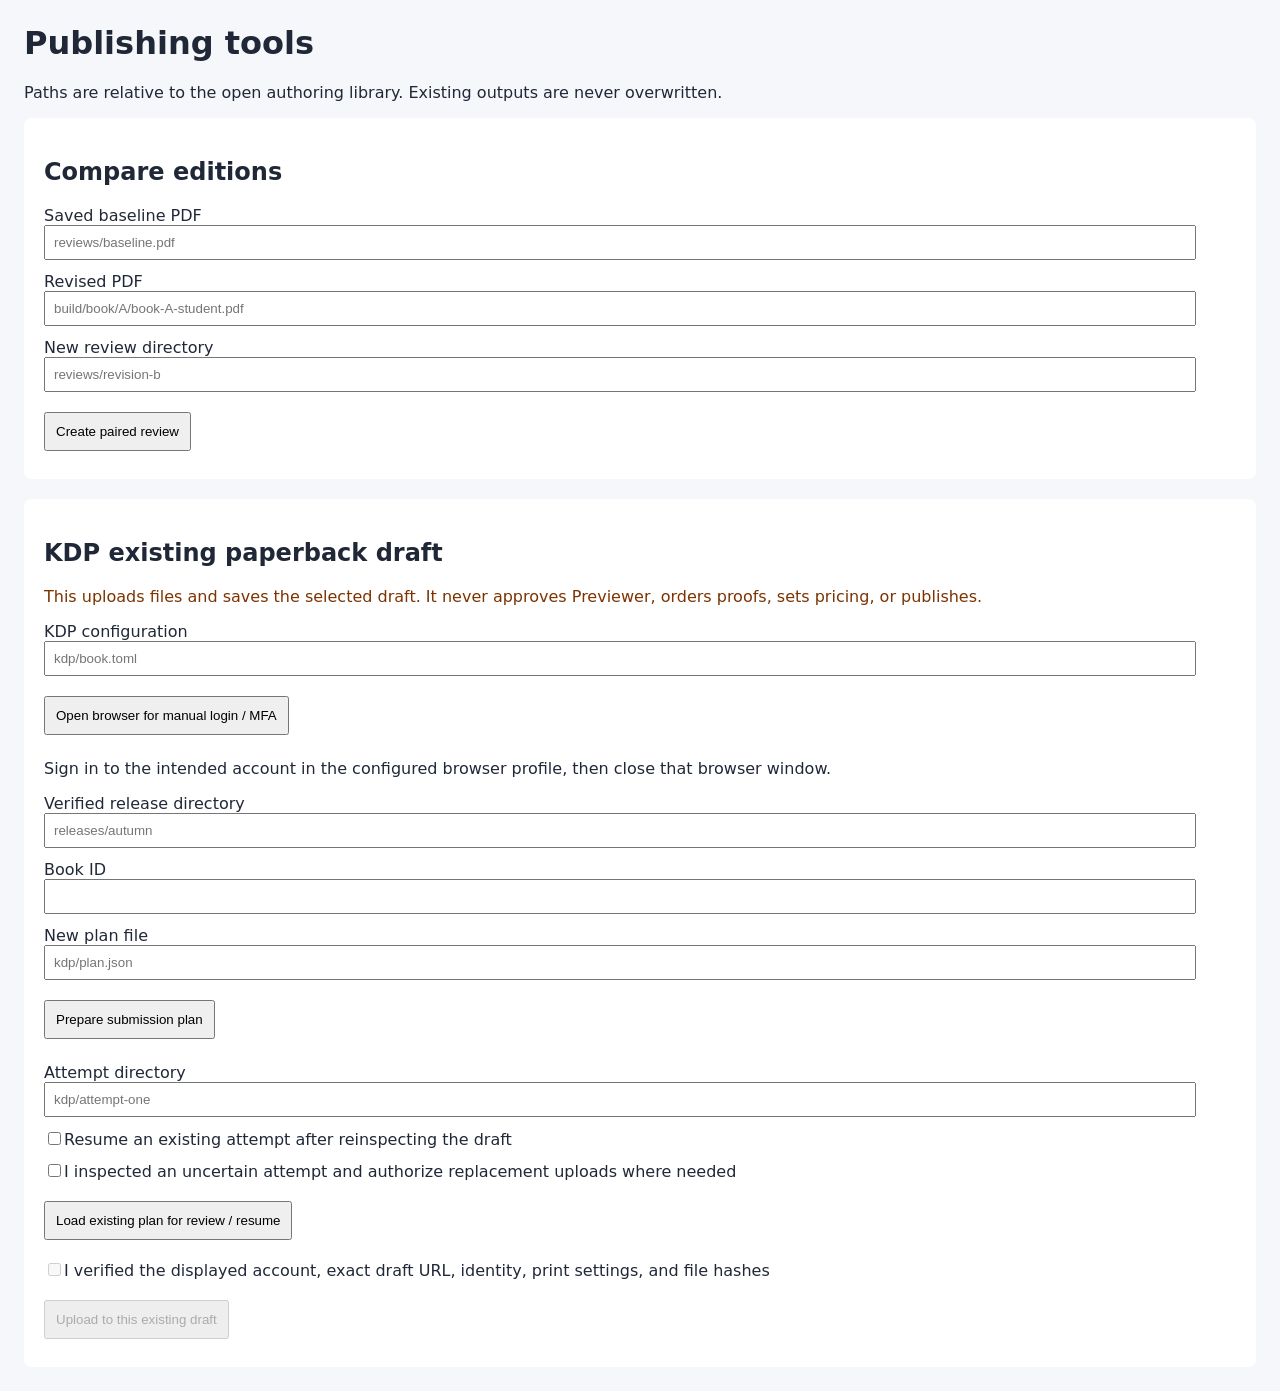
==== src/mathpub/gui/static/publishing.html @ 816cd192 "feat(kdp): add guarded draft uploads and GUI publishing controls" ====
<!doctype html>
<html lang="en"><head><meta charset="utf-8"><title>MathPub publishing tools</title>
<style>
body{font:16px system-ui;color:#202838;background:#f6f7fa;margin:24px}
section{background:white;padding:20px;margin-bottom:20px;border-radius:8px}
label{display:block;margin:12px 0}input:not([type=checkbox]){display:block;width:95%;padding:8px}
button{padding:10px;margin:8px 8px 8px 0}pre{white-space:pre-wrap;overflow-wrap:anywhere}
iframe{width:100%;height:70vh;border:1px solid #ddd}[hidden]{display:none}.warning{color:#7c3300}
</style></head><body>
<h1>Publishing tools</h1><p>Paths are relative to the open authoring library. Existing outputs are never overwritten.</p>
<section><h2>Compare editions</h2><form id="review-form">
<label>Saved baseline PDF<input id="before" required placeholder="reviews/baseline.pdf"></label>
<label>Revised PDF<input id="after" required placeholder="build/book/A/book-A-student.pdf"></label>
<label>New review directory<input id="review-output" required placeholder="reviews/revision-b"></label>
<button>Create paired review</button></form><iframe id="review-view" title="Edition review" hidden></iframe></section>
<section><h2>KDP existing paperback draft</h2>
<p class="warning">This uploads files and saves the selected draft. It never approves Previewer, orders proofs, sets pricing, or publishes.</p>
<label>KDP configuration<input id="config" placeholder="kdp/book.toml"></label>
<button id="login">Open browser for manual login / MFA</button>
<p>Sign in to the intended account in the configured browser profile, then close that browser window.</p>
<form id="plan-form">
<label>Verified release directory<input id="release" required placeholder="releases/autumn"></label>
<label>Book ID<input id="book" required></label>
<label>New plan file<input id="plan" required placeholder="kdp/plan.json"></label>
<button>Prepare submission plan</button></form>
<pre id="plan-preview"></pre>
<label>Attempt directory<input id="attempt" placeholder="kdp/attempt-one"></label>
<label><input id="resume" type="checkbox">Resume an existing attempt after reinspecting the draft</label>
<label><input id="retry" type="checkbox">I inspected an uncertain attempt and authorize replacement uploads where needed</label>
<button id="load-plan">Load existing plan for review / resume</button>
<label><input id="confirm" type="checkbox" disabled>I verified the displayed account, exact draft URL, identity, print settings, and file hashes</label>
<button id="upload" disabled>Upload to this existing draft</button>
</section><pre id="status" role="status"></pre><script src="publishing.js"></script></body></html>
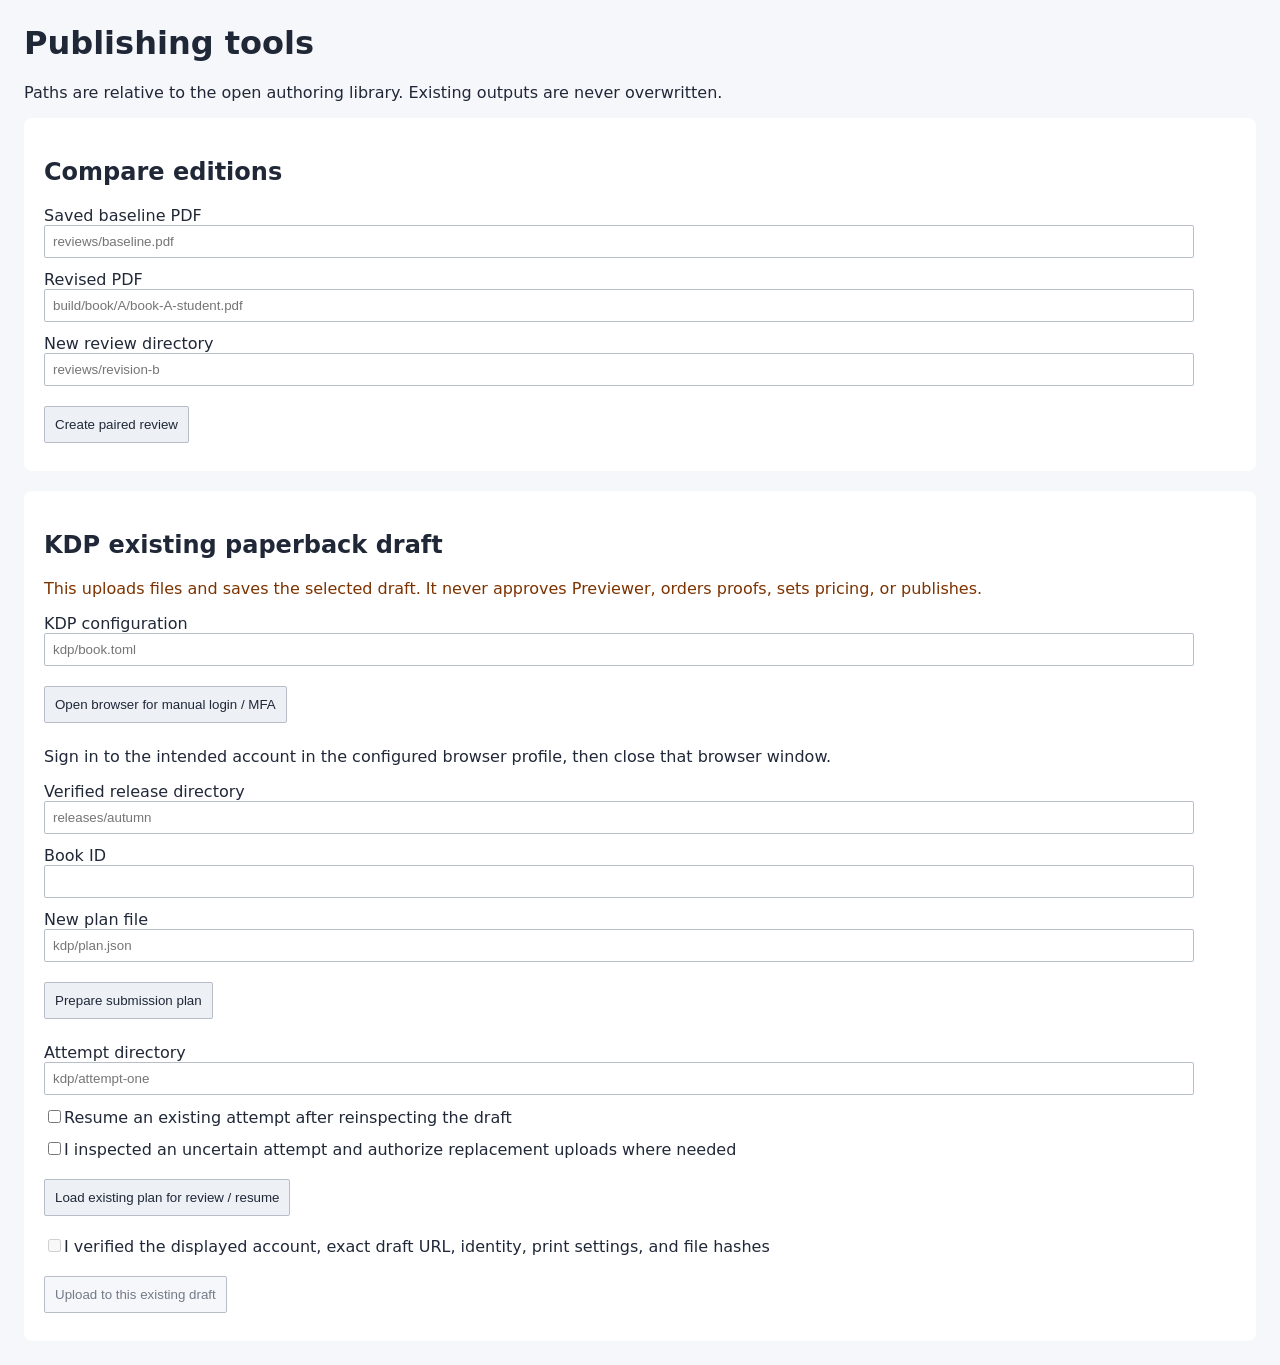
==== commit 9caf0eed: "fix(ci): stabilize publishing controls and exclude flaky PDF speed benchmark" ====
--- a/src/mathpub/gui/static/publishing.html
+++ b/src/mathpub/gui/static/publishing.html
@@ -5,6 +5,9 @@
 section{background:white;padding:20px;margin-bottom:20px;border-radius:8px}
 label{display:block;margin:12px 0}input:not([type=checkbox]){display:block;width:95%;padding:8px}
 button{padding:10px;margin:8px 8px 8px 0}pre{white-space:pre-wrap;overflow-wrap:anywhere}
+input:not([type=checkbox]),button{appearance:none;-webkit-appearance:none;border:1px solid #b8bec8;border-radius:2px;background:#fff;color:#202838}
+button{background:#edf0f5}button:disabled{color:#737b89;background:#f6f7fa}
+input:focus-visible,button:focus-visible{outline:2px solid #2674d9;outline-offset:2px}
 iframe{width:100%;height:70vh;border:1px solid #ddd}[hidden]{display:none}.warning{color:#7c3300}
 </style></head><body>
 <h1>Publishing tools</h1><p>Paths are relative to the open authoring library. Existing outputs are never overwritten.</p>
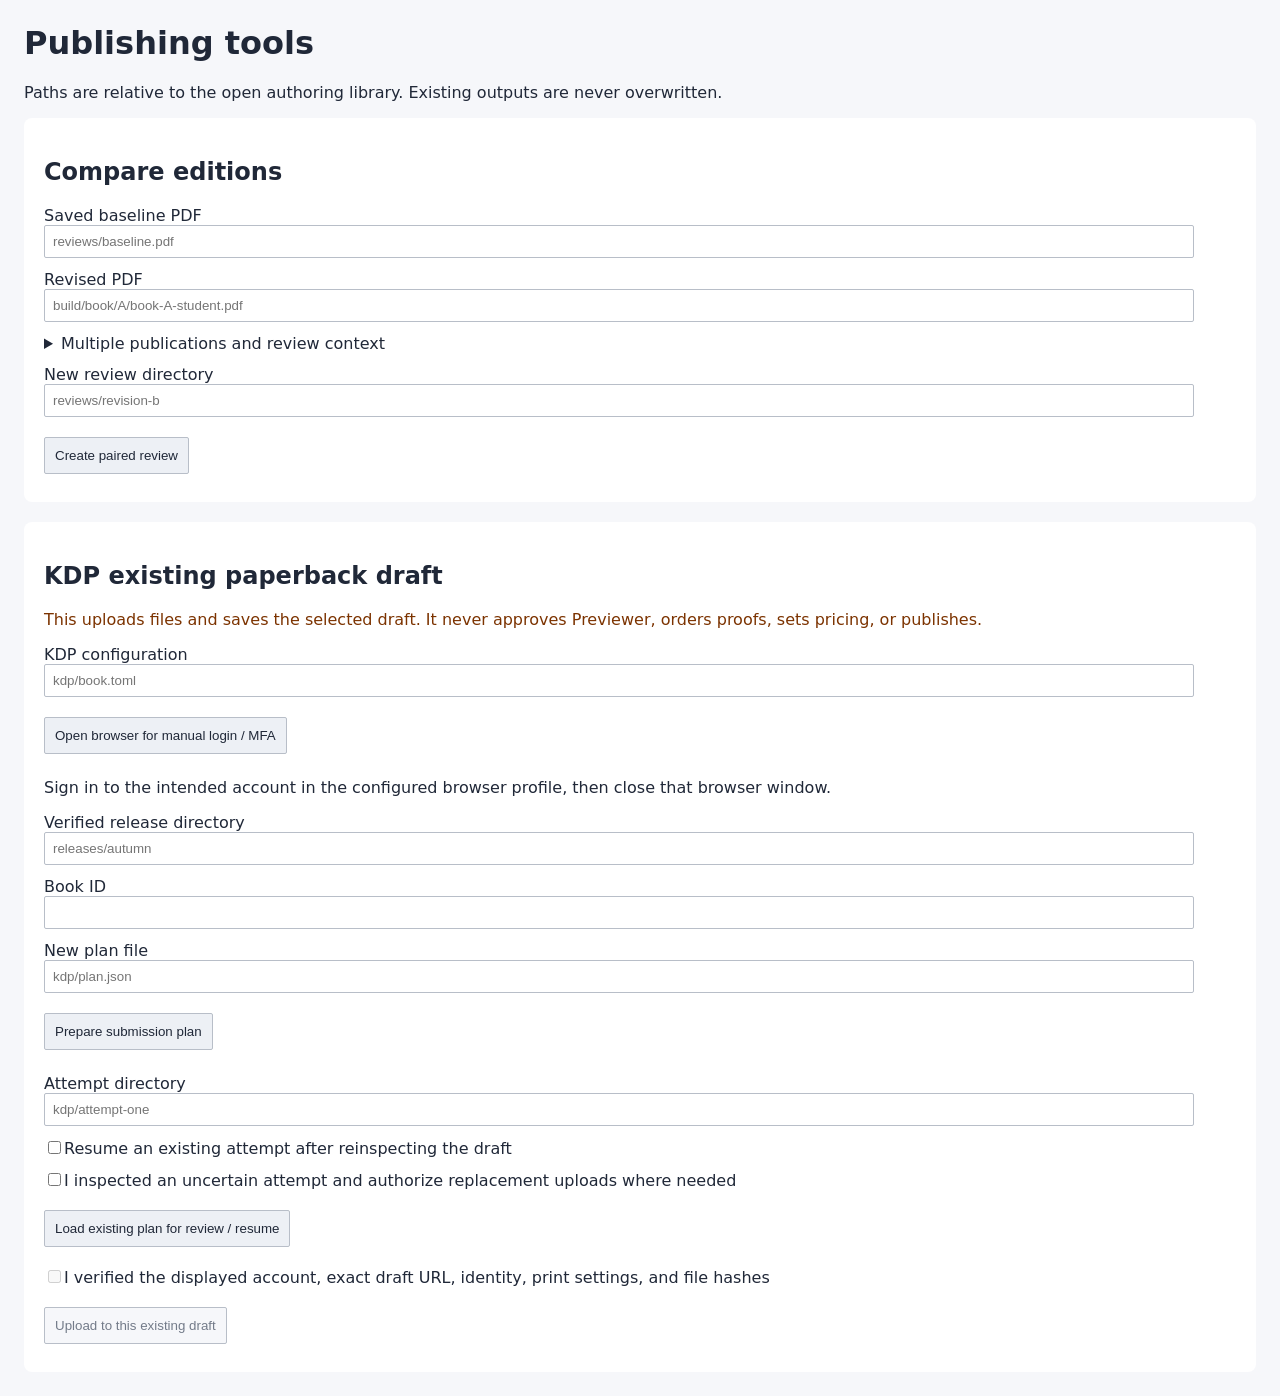
==== commit 1c1c4f10: "feat(review): add multi-publication navigation and retained review evidence" ====
--- a/src/mathpub/gui/static/publishing.html
+++ b/src/mathpub/gui/static/publishing.html
@@ -12,8 +12,14 @@
 </style></head><body>
 <h1>Publishing tools</h1><p>Paths are relative to the open authoring library. Existing outputs are never overwritten.</p>
 <section><h2>Compare editions</h2><form id="review-form">
-<label>Saved baseline PDF<input id="before" required placeholder="reviews/baseline.pdf"></label>
-<label>Revised PDF<input id="after" required placeholder="build/book/A/book-A-student.pdf"></label>
+<label>Saved baseline PDF<input id="before" placeholder="reviews/baseline.pdf"></label>
+<label>Revised PDF<input id="after" placeholder="build/book/A/book-A-student.pdf"></label>
+<details><summary>Multiple publications and review context</summary>
+<label>Review-set TOML (instead of the PDF pair)<input id="review-config" placeholder="reviews/catalog.toml"></label>
+<label>Review notes<input id="review-notes"></label>
+<label>Baseline revision (author supplied, not verified)<input id="baseline-revision"></label>
+<label>Evidence attachment (snapshotted, not executed)<input id="review-attachment" placeholder="reviews/source.patch"></label>
+<p>For a review set, put per-publication notes and attachments in its TOML.</p></details>
 <label>New review directory<input id="review-output" required placeholder="reviews/revision-b"></label>
 <button>Create paired review</button></form><iframe id="review-view" title="Edition review" hidden></iframe></section>
 <section><h2>KDP existing paperback draft</h2>
